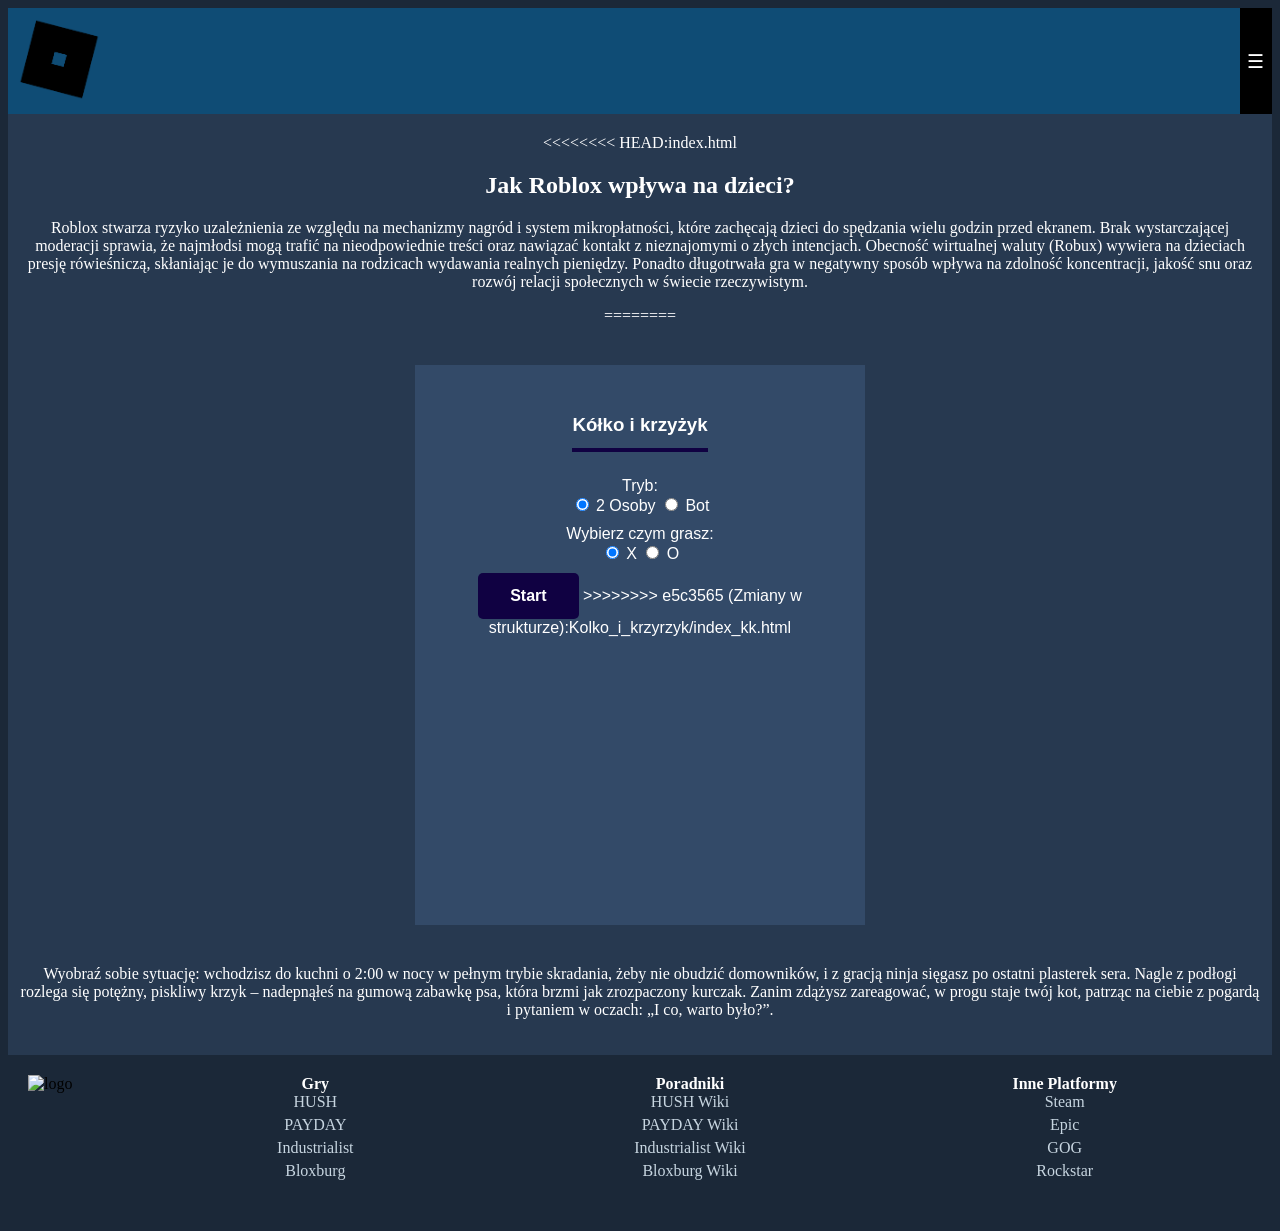
==== index.html @ 403a0dc9 "Zmiany w strukturze" ====
<!DOCTYPE html>
<html lang="pl">
<head>
    <meta charset="UTF-8">
    <meta name="viewport" content="width=device-width, initial-scale=1.0">
    <title>Wizytówka</title>

    <link rel="stylesheet" href="styl_kk.css">
    <link rel="stylesheet" href="../css_header.css">
    <link rel="stylesheet" href="../Footer.css"> 

</head>
<body>
    <header>
        <a href="../index.html"><img src="../img_header/logo.png" alt="Logo_header" class="logo_header"></a>
        <div class="dropdown">
            <button class="menu_header">☰</button>
            <div class="menu_header_content">
                <a href="../index.html">Strona główna</a>
                <a href="Footer_interactive.html">Gracze Steam</a>
                <a href="Kolko_i_krzyrzyk/index_kk.html">Kółko i Krzyrzyk</a>
                <a href="opt4">Piłka nożna</a>
            </div>
        </div>
    </header>

    <main>
<<<<<<<< HEAD:index.html
    <h2>Jak Roblox wpływa na dzieci?</h2>
    <section>
        <div class="section_2">
            <div class="description">
             <p>
            Roblox stwarza ryzyko uzależnienia ze względu na mechanizmy nagród i system mikropłatności, które zachęcają dzieci do spędzania wielu godzin przed ekranem. Brak wystarczającej moderacji sprawia, że najmłodsi mogą trafić na nieodpowiednie treści oraz nawiązać kontakt z nieznajomymi o złych intencjach. Obecność wirtualnej waluty (Robux) wywiera na dzieciach presję rówieśniczą, skłaniając je do wymuszania na rodzicach wydawania realnych pieniędzy. Ponadto długotrwała gra w negatywny sposób wpływa na zdolność koncentracji, jakość snu oraz rozwój relacji społecznych w świecie rzeczywistym.
             </p> 
========
        <script src="script_kk.js"></script>

        <section id="kk">
            <h1>Kółko i krzyżyk</h1>

            <div id="settings">
                <p>
                    Tryb:<br>
                    <input type="radio" name="mode" value="2players" checked> 2 Osoby
                    <input type="radio" name="mode" value="bot"> Bot
                </p>
                <p>
                    Wybierz czym grasz:<br>
                    <input type="radio" name="symbol" value="X" checked> X
                    <input type="radio" name="symbol" value="O"> O
                </p>
                <button onclick="startGame()">Start</button>
>>>>>>>> e5c3565 (Zmiany w strukturze):Kolko_i_krzyrzyk/index_kk.html
            </div>
            <div class="photo">
                <img src="imgmain/pobrane.png" alt="">
            </div>
        </div>
    </section>
    <section>
        <p>
            Wyobraź sobie sytuację: wchodzisz do kuchni o 2:00 w nocy w pełnym trybie skradania, żeby nie obudzić domowników, i z gracją ninja sięgasz po ostatni plasterek sera. Nagle z podłogi rozlega się potężny, piskliwy krzyk – nadepnąłeś na gumową zabawkę psa, która brzmi jak zrozpaczony kurczak. Zanim zdążysz zareagować, w progu staje twój kot, patrząc na ciebie z pogardą i pytaniem w oczach: „I co, warto było?”.
        </p>
    </section>
    </main>

    <footer>
        <div class="footer_left">
            <img src="https://encrypted-tbn0.gstatic.com/images?q=tbn:ANd9GcQ3mlLdjGKICpKkmrjEWxocQK8MmhrF-Cj7SNig2U4_sQ&s=10" alt="logo" id="img_smaller">
        </div>
        <div id="footer_right">
            <div id="column_1">
                <label for="column_1">
                    <span class="footer_title">Gry</span>
                    <ul>
                        <li><a href="https://www.roblox.com/games/91445552037955/HUSH">HUSH</a></li>
                        <li><a href="https://www.roblox.com/games/21532277/Notoriety-A-PAYDAY-Experience">PAYDAY</a></li>
                        <li><a href="https://www.roblox.com/games/9192423027/Industrialist">Industrialist</a></li>
                        <li><a href="https://www.roblox.com/games/185655149/Welcome-to-Bloxburg">Bloxburg</a></li>
                    </ul>
                </label>
            </div>
            <div id="column_2">
                <label for="column_2">
                    <span class="footer_title">Poradniki</span>
                <ul>
                    <li><a href="https://hush.fandom.com/wiki/H.U.S.H_Wiki">HUSH Wiki</a></li>
                    <li><a href="https://payday.fandom.com/wiki/PAYDAY_2">PAYDAY Wiki</a></li>
                    <li><a href="https://industrialist.fandom.com/wiki/Industrialist_Wiki">Industrialist Wiki</a></li>
                    <li><a href="https://tiny.pl/kvvr_0mm7">Bloxburg Wiki</a></li>
                </ul>
                </label>

            </div>
            <div id="column_3">
                <label for="column_3">
                    <span class="footer_title">Inne Platformy</span>
                <ul>
                    <li><a href="https://store.steampowered.com/">Steam</a></li>
                    <li><a href="https://store.epicgames.com/?lang=pl">Epic</a></li>
                    <li><a href="https://www.gog.com/pl/">GOG</a></li>
                    <li><a href="https://www.rockstargames.com/">Rockstar</a></li>
                </ul>
                </label>

            </div>

        </div>
    </footer>
</body>
</html>
---- styl_kk.css ----
main {
    min-height: 520px;
    width: 100%;
    max-width: 100%;
    margin: 0 auto;
    padding: 20px 10px;
    box-sizing: border-box;
    text-align: center;
    color: white;
    background-color: #273950;
}

main h1 {
    color: white;
    margin-bottom: 15px;
    padding-bottom: 12px;
    border-bottom: 4px solid rgb(16, 1, 66);
    display: inline-block;
}

main button{
    display: inline-block;
    padding: 14px 32px;
    font-size: 16px;
    font-weight: 600;
    color: #ffffff;
    background: rgb(16, 1, 66);
    border: none;
    border-radius: 5px;
    cursor: pointer;
}

#kk{
    font-family: Verdana, Geneva, Tahoma, sans-serif;
    background-color: #334a68;
    height: 500px;
    width: auto;
    max-width: 400px;
    margin: 40px auto 40px;
    padding: 30px 25px;
}

#settings {
    margin-bottom: 15px;
}

#settings p {
    margin: 10px 0;
}

#status {
    min-height: 24px;
    margin: 15px 0;
    color: #eeeeee;
}

#board {
    display: grid;
    grid-template-columns: 70px 70px 70px;
    width: 210px;
    margin: 20px auto;
    gap: 0;
}

#board div {
    width: 70px;
    height: 70px;
    border: 2px solid #cccccc;
    font-size: 32px;
    display: flex;
    align-items: center;
    justify-content: center;
    cursor: pointer;
    box-sizing: border-box;
    background-color: #2a3f5f;
    color: rgb(6, 170, 170);
}

#resetBtn {
    margin-top: 15px;
    padding: 6px 14px;
}
---- css_header.css ----
header{
    background-color: #0f4c75;
    display: flex;
    padding: 0;
    align-items: center;
    justify-content: space-between;
    position: relative;
    align-items: stretch;
}

.logo_header{
    width: clamp(50px, 8vw, 140px);
    height: auto;
    margin-left: 2px 0 2px 1%;
}

.dropdown{
    display: flex;
    margin-left: auto;
    position: relative;
}

.menu_header{
    background-color: #000000;
    color: rgb(255, 255, 255);
    padding: 0 clamp(6px, 0.6vw, 80px);
    border: none;
    cursor: pointer;
    height: auto;
    font-size: clamp(15px, 1.5vw, 25px);
}

.dropdown a{
    display: block;
    color: black;
    text-decoration: none;
    padding: 4px 7px;
    white-space: nowrap;
}

.dropdown .menu_header_content{
    display: none;
    position: absolute;
    right: 0px;
    top: 100%;
    background-color: #b948eeb7;
    min-width: clamp(60px, 10vw, 130px);
    width: max-content;
    z-index: 1000;
    border: 1px solid #7f00b9b7;
}

.dropdown:hover .menu_header_content{
    display: block;
}

.dropdown a:hover{
    background-color: #7f00b9b7;
    color: white;
}
---- Footer.css ----
body{
    background-color: #1b2838;
}
footer {
    display: flex;
    flex-wrap: wrap;
    justify-content: space-between;
    align-items: flex-start;
    padding: 20px;
    box-sizing: border-box;
    width: 100%;
    background-color: #1b2838;
}

footer .footer_left {
    display: flex;
    align-items: center;
    margin-bottom: 20px;
}

footer img {
    width: 100px;
    height: auto;
    display: block;
}

#footer_right {
    display: flex;
    flex-wrap: wrap;
    flex: 1; 
    min-width: 250px; 
}

footer #column_1, 
footer #column_2, 
footer #column_3 {
    flex: 1; 
    min-width: 100px;
    text-align: center; 
    margin-bottom: 15px;
}

.footer-title, footer label {
    font-weight: bold;
    display: block;
    margin-bottom: 8px;
    color: #ffffff;
}

footer ul {
    padding-left: 0;
    margin: 0;
}

footer li {
    list-style-type: none;
    margin-bottom: 5px;
    transition: transform 0.3s ease;
    transform-origin: bottom left;
}

footer a {
    color: #c7d5e0;
    text-decoration: none;
    font-weight: normal;
    transition: color 0.3s ease;
}

footer a:hover {
    color: #ffffff;
}

footer li:hover {
    transform: scale(1.2);
}

@media (max-width: 768px) {
    footer {
        flex-direction: column;
        align-items: center;
    }

    #footer_right {
        flex-direction: column;
        width: 100%;
        margin-left: 0;
    }

    footer #column_1, 
    footer #column_2, 
    footer #column_3 {
        width: 100%;
        text-align: center;
    }
}
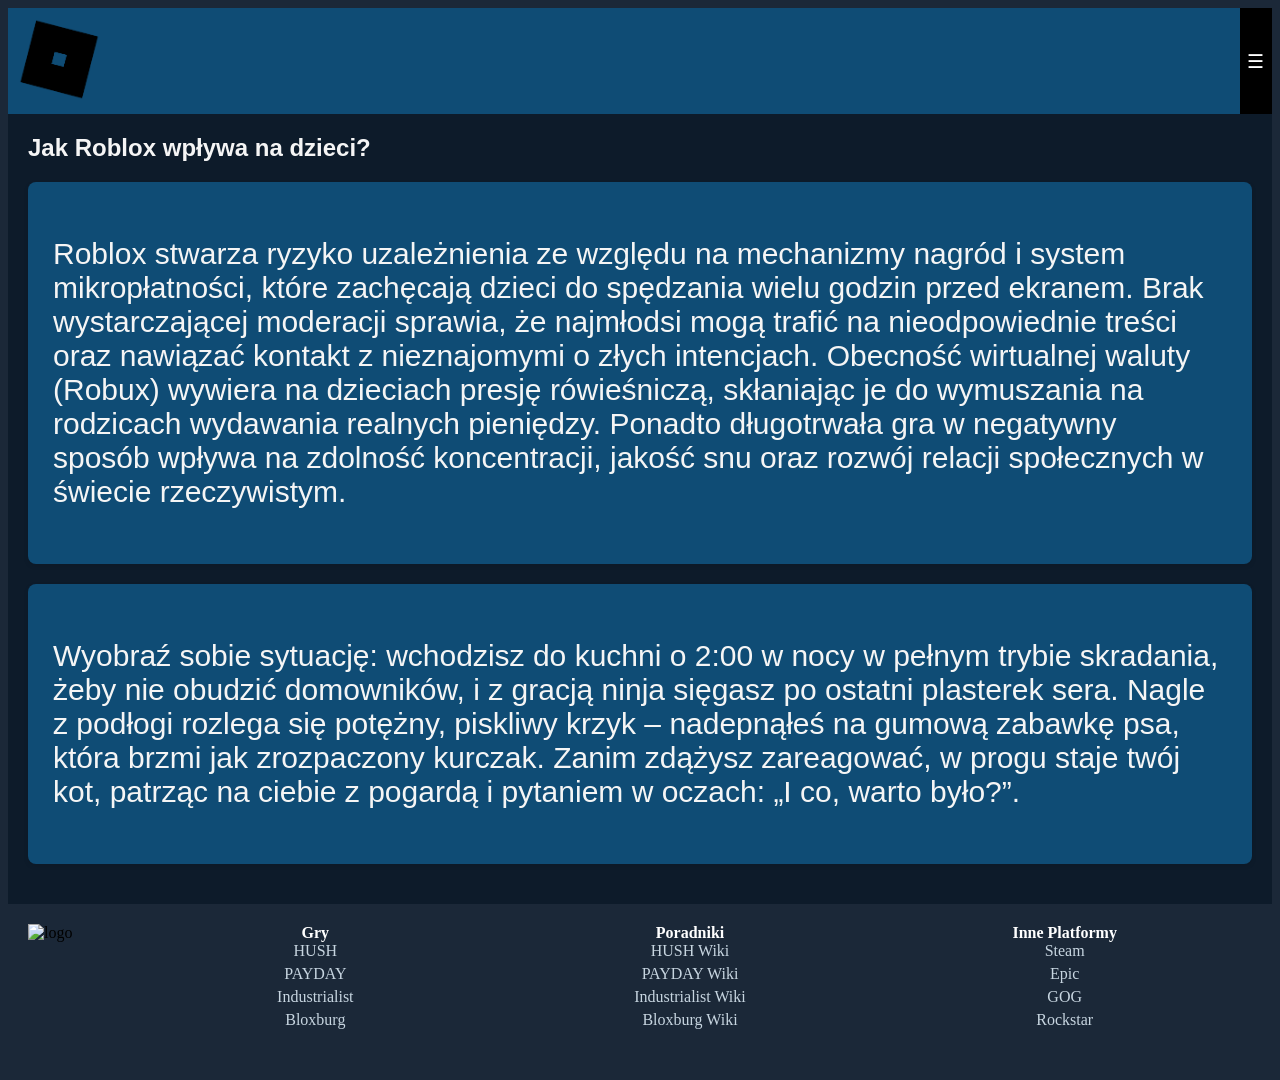
==== commit e5c35658: "Zmiany w strukturze" ====
--- a/index.html
+++ b/index.html
@@ -5,18 +5,18 @@
     <meta name="viewport" content="width=device-width, initial-scale=1.0">
     <title>Wizytówka</title>
 
-    <link rel="stylesheet" href="styl_kk.css">
-    <link rel="stylesheet" href="../css_header.css">
-    <link rel="stylesheet" href="../Footer.css"> 
+    <link rel="stylesheet" href="style.css">
+    <link rel="stylesheet" href="css_header.css">
+    <link rel="stylesheet" href="Footer.css"> 
 
 </head>
 <body>
     <header>
-        <a href="../index.html"><img src="../img_header/logo.png" alt="Logo_header" class="logo_header"></a>
+        <a href="index.html"><img src="img_header/logo.png" alt="Logo_header" class="logo_header"></a>
         <div class="dropdown">
             <button class="menu_header">☰</button>
             <div class="menu_header_content">
-                <a href="../index.html">Strona główna</a>
+                <a href="index.html">Strona główna</a>
                 <a href="Footer_interactive.html">Gracze Steam</a>
                 <a href="Kolko_i_krzyrzyk/index_kk.html">Kółko i Krzyrzyk</a>
                 <a href="opt4">Piłka nożna</a>
@@ -25,7 +25,6 @@
     </header>
 
     <main>
-<<<<<<<< HEAD:index.html
     <h2>Jak Roblox wpływa na dzieci?</h2>
     <section>
         <div class="section_2">
@@ -33,25 +32,6 @@
              <p>
             Roblox stwarza ryzyko uzależnienia ze względu na mechanizmy nagród i system mikropłatności, które zachęcają dzieci do spędzania wielu godzin przed ekranem. Brak wystarczającej moderacji sprawia, że najmłodsi mogą trafić na nieodpowiednie treści oraz nawiązać kontakt z nieznajomymi o złych intencjach. Obecność wirtualnej waluty (Robux) wywiera na dzieciach presję rówieśniczą, skłaniając je do wymuszania na rodzicach wydawania realnych pieniędzy. Ponadto długotrwała gra w negatywny sposób wpływa na zdolność koncentracji, jakość snu oraz rozwój relacji społecznych w świecie rzeczywistym.
              </p> 
-========
-        <script src="script_kk.js"></script>
-
-        <section id="kk">
-            <h1>Kółko i krzyżyk</h1>
-
-            <div id="settings">
-                <p>
-                    Tryb:<br>
-                    <input type="radio" name="mode" value="2players" checked> 2 Osoby
-                    <input type="radio" name="mode" value="bot"> Bot
-                </p>
-                <p>
-                    Wybierz czym grasz:<br>
-                    <input type="radio" name="symbol" value="X" checked> X
-                    <input type="radio" name="symbol" value="O"> O
-                </p>
-                <button onclick="startGame()">Start</button>
->>>>>>>> e5c3565 (Zmiany w strukturze):Kolko_i_krzyrzyk/index_kk.html
             </div>
             <div class="photo">
                 <img src="imgmain/pobrane.png" alt="">
--- a/style.css
+++ b/style.css
@@ -0,0 +1,62 @@
+main {
+    max-width: 5000px;
+    margin: 0 auto;
+    padding: 20px;
+    font-family: Arial, sans-serif;
+    background-color: #0d1b2a;
+    color:whitesmoke
+    
+    
+}
+
+main section {
+    background: white;
+    padding: 25px;
+    margin-bottom: 20px;
+    border-radius: 8px;
+    box-shadow: 0 2px 5px rgba(0,0,0,0.1);
+    background-color: #0f4c75;
+    font-size: max(30px);
+    display: flex;
+    flex-wrap: wrap;
+
+    
+}
+
+main h2 {
+    margin-top: 0;
+    color: #whitesmoke;
+    text-align: center;
+    display: flex;
+    flex-wrap: wrap;
+}
+
+
+main .section_2 {
+    display: flex;
+    justify-content: space-between; 
+    align-items: center; 
+    gap: 20px;
+    font-size: max(30px);
+    display: flex;
+    flex-wrap: wrap;
+}
+
+main .description {
+    flex: 1; 
+    font-size: max(30px);
+    display: flex;
+    flex-wrap: wrap;
+}
+
+main .photo {
+    flex: 0 0 auto; 
+    width: auto;
+    height: auto;
+    display: flex;
+    flex-wrap: wrap;
+    text-align: center;
+}
+
+
+
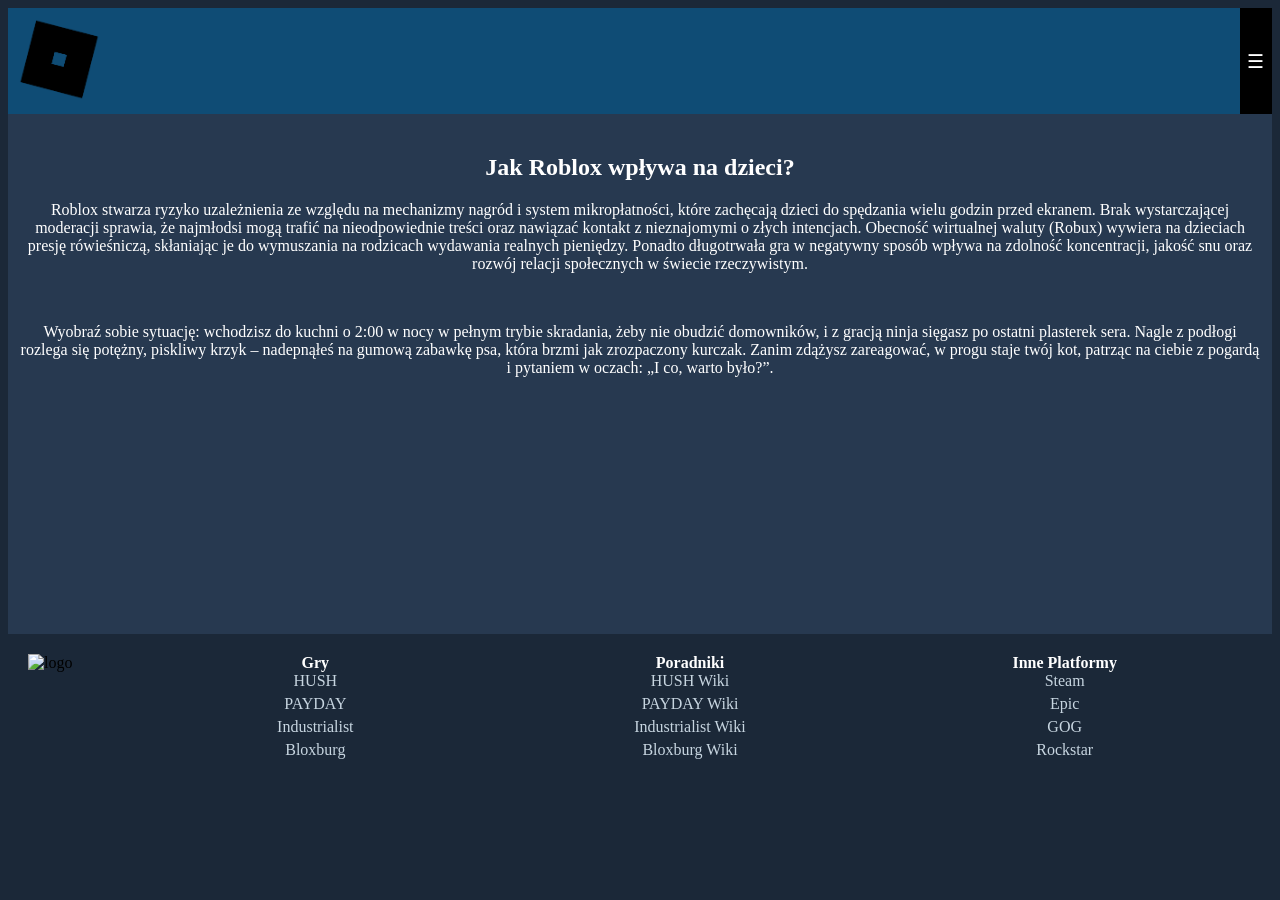
==== commit 530c1f60: "Remove Kółko i krzyżyk section from index.html Removed Kółko i krzyżyk section and script from index" ====
--- a/index.html
+++ b/index.html
@@ -5,18 +5,18 @@
     <meta name="viewport" content="width=device-width, initial-scale=1.0">
     <title>Wizytówka</title>
 
-    <link rel="stylesheet" href="style.css">
-    <link rel="stylesheet" href="css_header.css">
-    <link rel="stylesheet" href="Footer.css"> 
+    <link rel="stylesheet" href="styl_kk.css">
+    <link rel="stylesheet" href="../css_header.css">
+    <link rel="stylesheet" href="../Footer.css"> 
 
 </head>
 <body>
     <header>
-        <a href="index.html"><img src="img_header/logo.png" alt="Logo_header" class="logo_header"></a>
+        <a href="../index.html"><img src="../img_header/logo.png" alt="Logo_header" class="logo_header"></a>
         <div class="dropdown">
             <button class="menu_header">☰</button>
             <div class="menu_header_content">
-                <a href="index.html">Strona główna</a>
+                <a href="../index.html">Strona główna</a>
                 <a href="Footer_interactive.html">Gracze Steam</a>
                 <a href="Kolko_i_krzyrzyk/index_kk.html">Kółko i Krzyrzyk</a>
                 <a href="opt4">Piłka nożna</a>
@@ -89,4 +89,4 @@
         </div>
     </footer>
 </body>
-</html>+</html>
--- a/styl_kk.css
+++ b/styl_kk.css
@@ -0,0 +1,82 @@
+main {
+    min-height: 520px;
+    width: 100%;
+    max-width: 100%;
+    margin: 0 auto;
+    padding: 20px 10px;
+    box-sizing: border-box;
+    text-align: center;
+    color: white;
+    background-color: #273950;
+}
+
+main h1 {
+    color: white;
+    margin-bottom: 15px;
+    padding-bottom: 12px;
+    border-bottom: 4px solid rgb(16, 1, 66);
+    display: inline-block;
+}
+
+main button{
+    display: inline-block;
+    padding: 14px 32px;
+    font-size: 16px;
+    font-weight: 600;
+    color: #ffffff;
+    background: rgb(16, 1, 66);
+    border: none;
+    border-radius: 5px;
+    cursor: pointer;
+}
+
+#kk{
+    font-family: Verdana, Geneva, Tahoma, sans-serif;
+    background-color: #334a68;
+    height: 500px;
+    width: auto;
+    max-width: 400px;
+    margin: 40px auto 40px;
+    padding: 30px 25px;
+}
+
+#settings {
+    margin-bottom: 15px;
+}
+
+#settings p {
+    margin: 10px 0;
+}
+
+#status {
+    min-height: 24px;
+    margin: 15px 0;
+    color: #eeeeee;
+}
+
+#board {
+    display: grid;
+    grid-template-columns: 70px 70px 70px;
+    width: 210px;
+    margin: 20px auto;
+    gap: 0;
+}
+
+#board div {
+    width: 70px;
+    height: 70px;
+    border: 2px solid #cccccc;
+    font-size: 32px;
+    display: flex;
+    align-items: center;
+    justify-content: center;
+    cursor: pointer;
+    box-sizing: border-box;
+    background-color: #2a3f5f;
+    color: rgb(6, 170, 170);
+}
+
+#resetBtn {
+    margin-top: 15px;
+    padding: 6px 14px;
+}
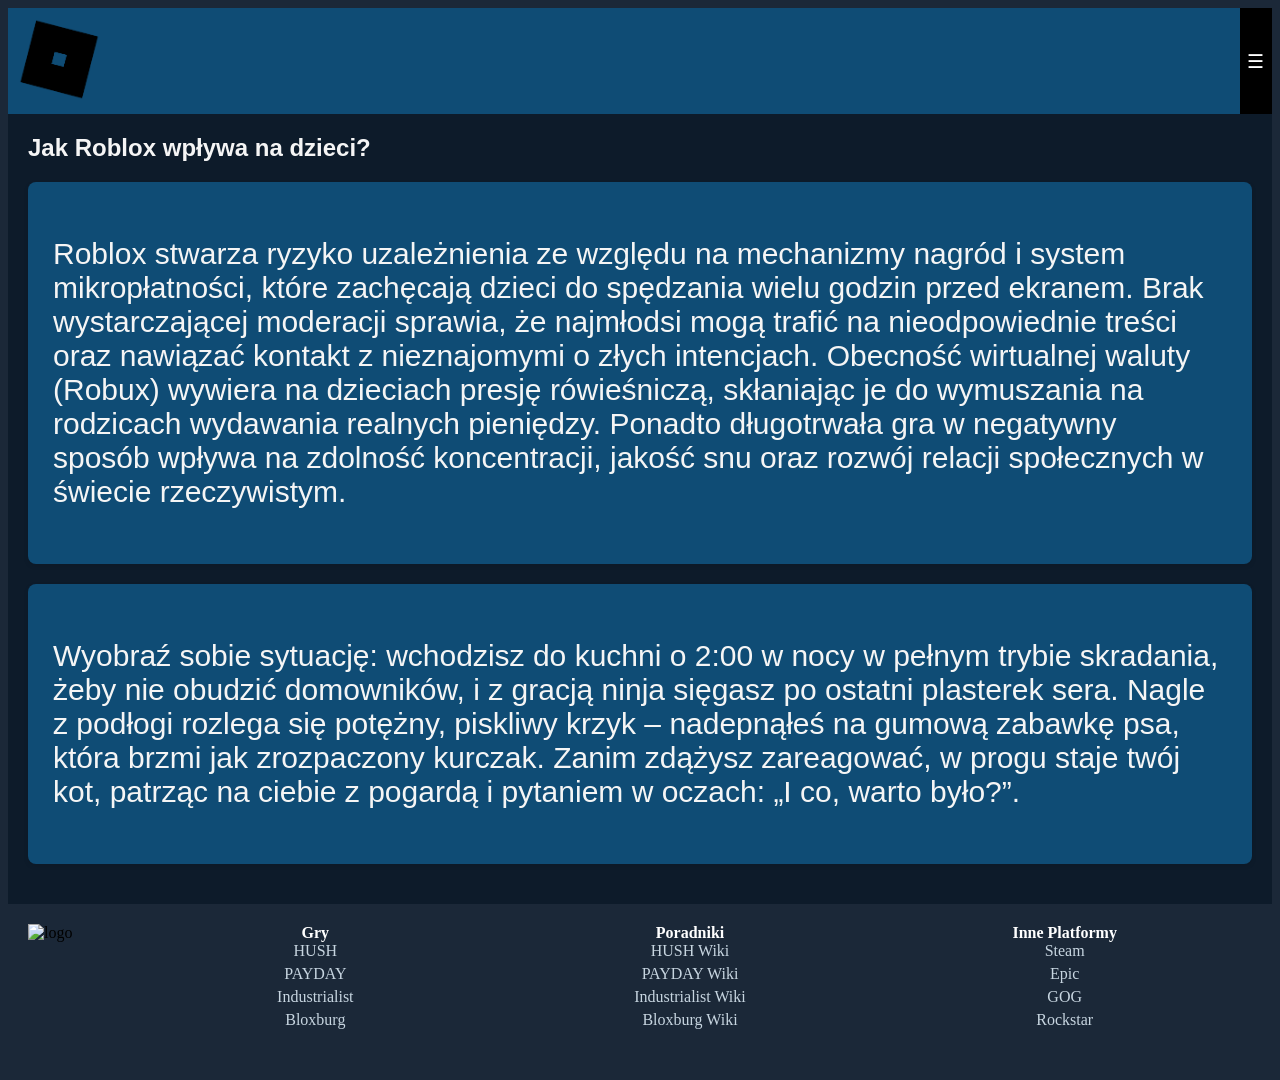
==== commit d2f6eb5f: "Update stylesheet links in index.html" ====
--- a/index.html
+++ b/index.html
@@ -5,9 +5,9 @@
     <meta name="viewport" content="width=device-width, initial-scale=1.0">
     <title>Wizytówka</title>
 
-    <link rel="stylesheet" href="styl_kk.css">
-    <link rel="stylesheet" href="../css_header.css">
-    <link rel="stylesheet" href="../Footer.css"> 
+    <link rel="stylesheet" href="style.css">
+    <link rel="stylesheet" href="css_header.css">
+    <link rel="stylesheet" href="Footer.css"> 
 
 </head>
 <body>
--- a/style.css
+++ b/style.css
@@ -0,0 +1,62 @@
+main {
+    max-width: 5000px;
+    margin: 0 auto;
+    padding: 20px;
+    font-family: Arial, sans-serif;
+    background-color: #0d1b2a;
+    color:whitesmoke
+    
+    
+}
+
+main section {
+    background: white;
+    padding: 25px;
+    margin-bottom: 20px;
+    border-radius: 8px;
+    box-shadow: 0 2px 5px rgba(0,0,0,0.1);
+    background-color: #0f4c75;
+    font-size: max(30px);
+    display: flex;
+    flex-wrap: wrap;
+
+    
+}
+
+main h2 {
+    margin-top: 0;
+    color: #whitesmoke;
+    text-align: center;
+    display: flex;
+    flex-wrap: wrap;
+}
+
+
+main .section_2 {
+    display: flex;
+    justify-content: space-between; 
+    align-items: center; 
+    gap: 20px;
+    font-size: max(30px);
+    display: flex;
+    flex-wrap: wrap;
+}
+
+main .description {
+    flex: 1; 
+    font-size: max(30px);
+    display: flex;
+    flex-wrap: wrap;
+}
+
+main .photo {
+    flex: 0 0 auto; 
+    width: auto;
+    height: auto;
+    display: flex;
+    flex-wrap: wrap;
+    text-align: center;
+}
+
+
+
